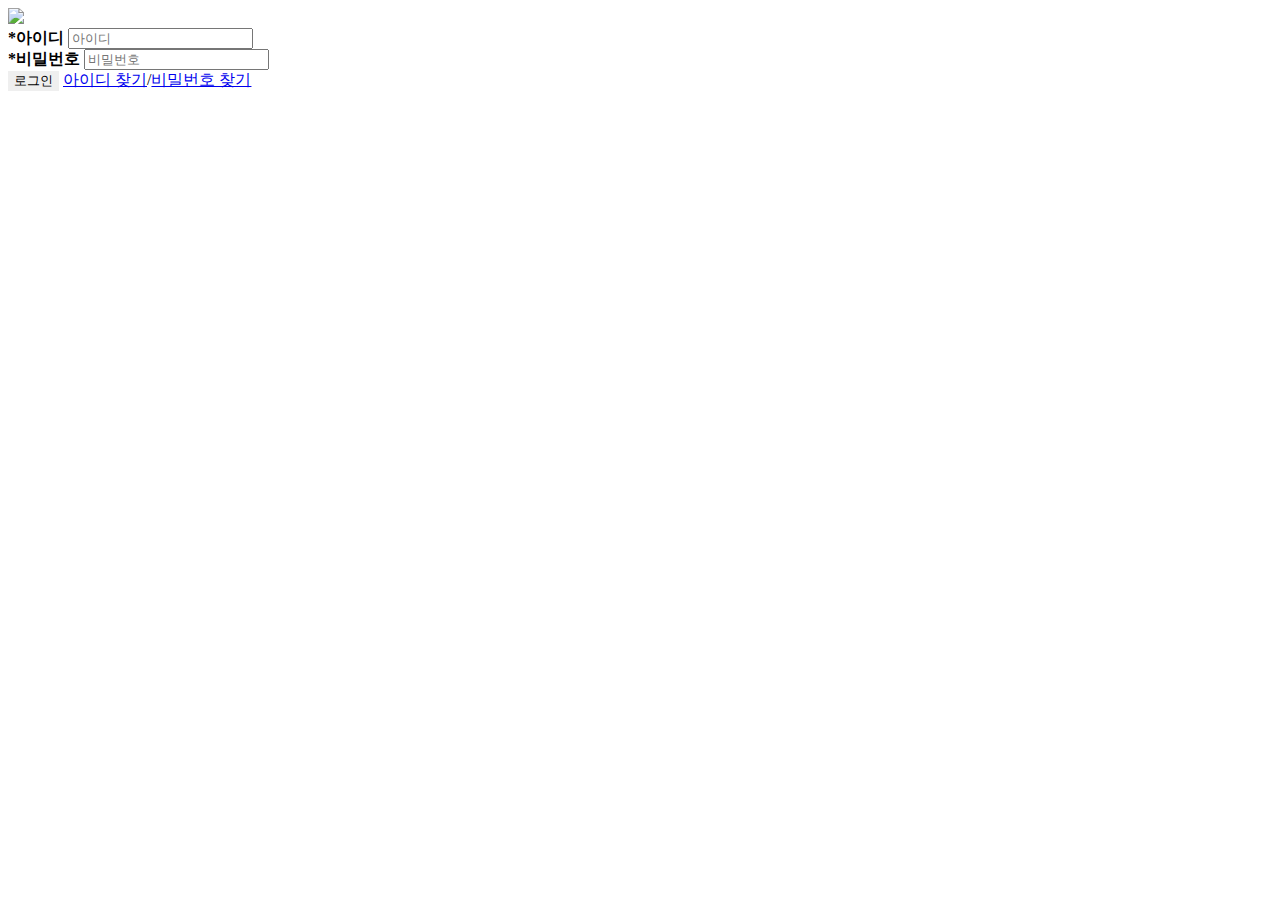
==== login/index.html @ 3e05e228 "third commit" ====
<!DOCTYPE html>
<html lang="en">
<head>
    <meta charset="UTF-8">
    <meta http-equiv="X-UA-Compatible" content="IE=edge">
    <meta name="viewport" content="width=device-width, initial-scale=1.0">
    <title>로그인</title>
    <link rel="stylesheet" href="../login/index.html">
</head>
<body>
    
    <div class="logo">
        <img src="Group 1 (1).svg" class="title">
    </div>

    <div class="login">
        
        <form>
            <span><b>*아이디</b></span>    
            
            <input type="text" class="ShortFrame" name="아이디" placeholder="아이디">
            
        </form>
        
        <form>
            <span><b>*비밀번호</b></span>
            
            <input type="password" class="ShortFrame" name="비밀번호" placeholder="비밀번호">
            
        </form>
        <input type="button" value="로그인" class="id" style="border:none" >
        <span><a href="findid">아이디 찾기</a>/<a href="findpass">비밀번호 찾기</a></span>
    </div>

</body>
</html>
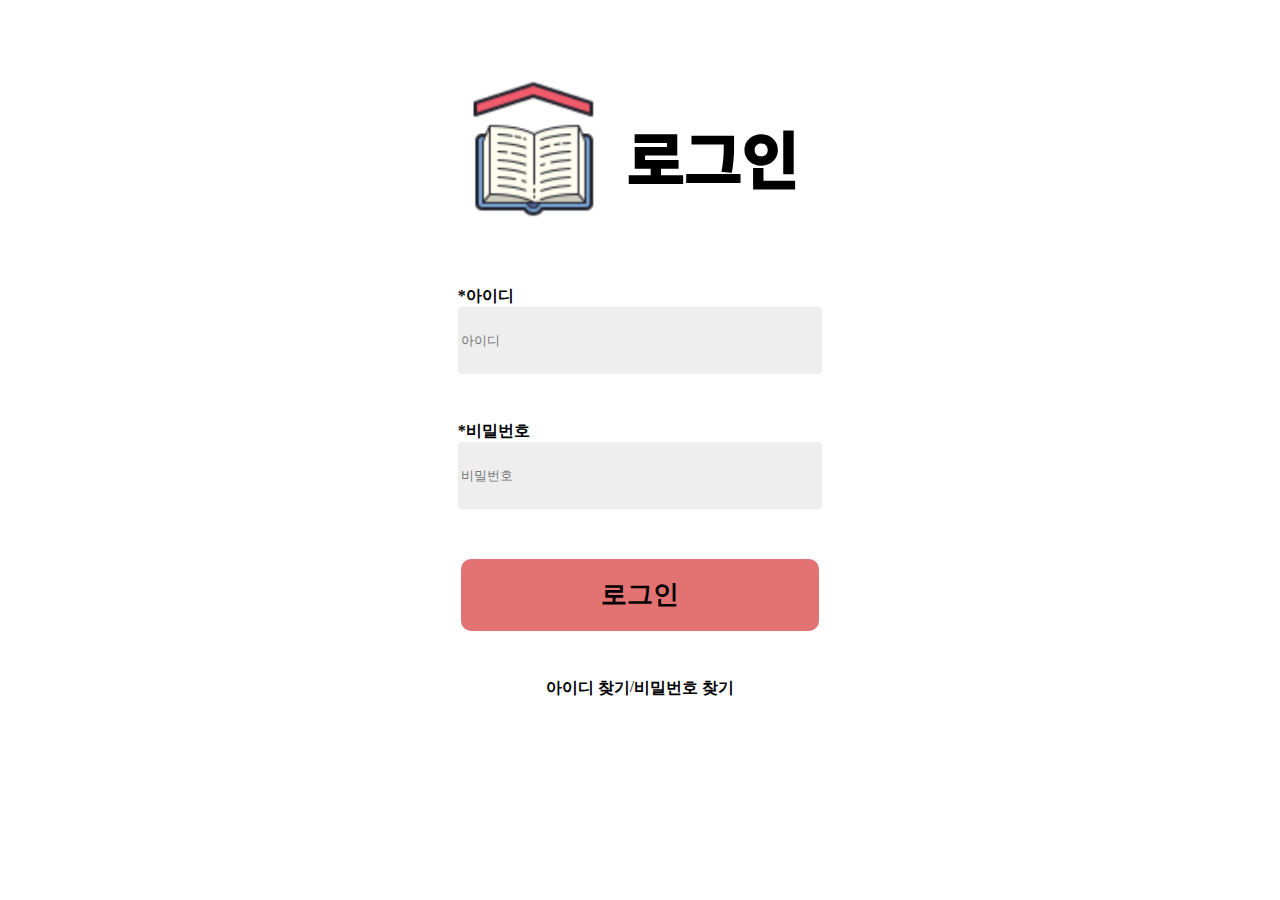
==== commit 72cba80f: "hello-commit" ====
--- a/login/index.html
+++ b/login/index.html
@@ -5,12 +5,12 @@
     <meta http-equiv="X-UA-Compatible" content="IE=edge">
     <meta name="viewport" content="width=device-width, initial-scale=1.0">
     <title>로그인</title>
-    <link rel="stylesheet" href="../login/index.html">
+    <link rel="stylesheet" href="../style.css">
 </head>
 <body>
     
     <div class="logo">
-        <img src="Group 1 (1).svg" class="title">
+        <img src="../Group 1 (1).svg" class="title">
     </div>
 
     <div class="login">
--- a/style.css
+++ b/style.css
@@ -0,0 +1,62 @@
+.logo{
+    display: flex;
+    justify-content: center;
+
+}
+.ShortFrame{
+    width: 28vw;
+    height: 7vh;
+    background-color: #EFEEEE;
+    border-radius: 3px;
+    border: 1px solid #EFEEEE;
+
+}
+
+.login{
+    display: flex;
+    flex-direction: column;
+    
+    align-items: center;
+    
+}
+.login form{
+    display: flex;
+    flex-direction: column;
+    justify-content: center;
+}
+
+.id{
+    margin-top: 50px;
+    width: 28vw;
+    height: 8vh;
+    border-radius: 10px;
+    background-color: #E37272;
+    font-size: 26px;
+    font-weight: bold;
+    
+}
+.id{
+    
+    cursor:pointer;
+}
+form{
+    display:flex;
+    justify-content: center;
+    
+}
+span{
+    display:flex;
+    margin-top: 47px;
+    
+}
+.title{
+    margin-top: 4%;
+    width: 30vw;
+    height: 20vh;
+    
+}
+a {
+    text-decoration: none;
+    color: black;
+    font-weight: bold;
+  }